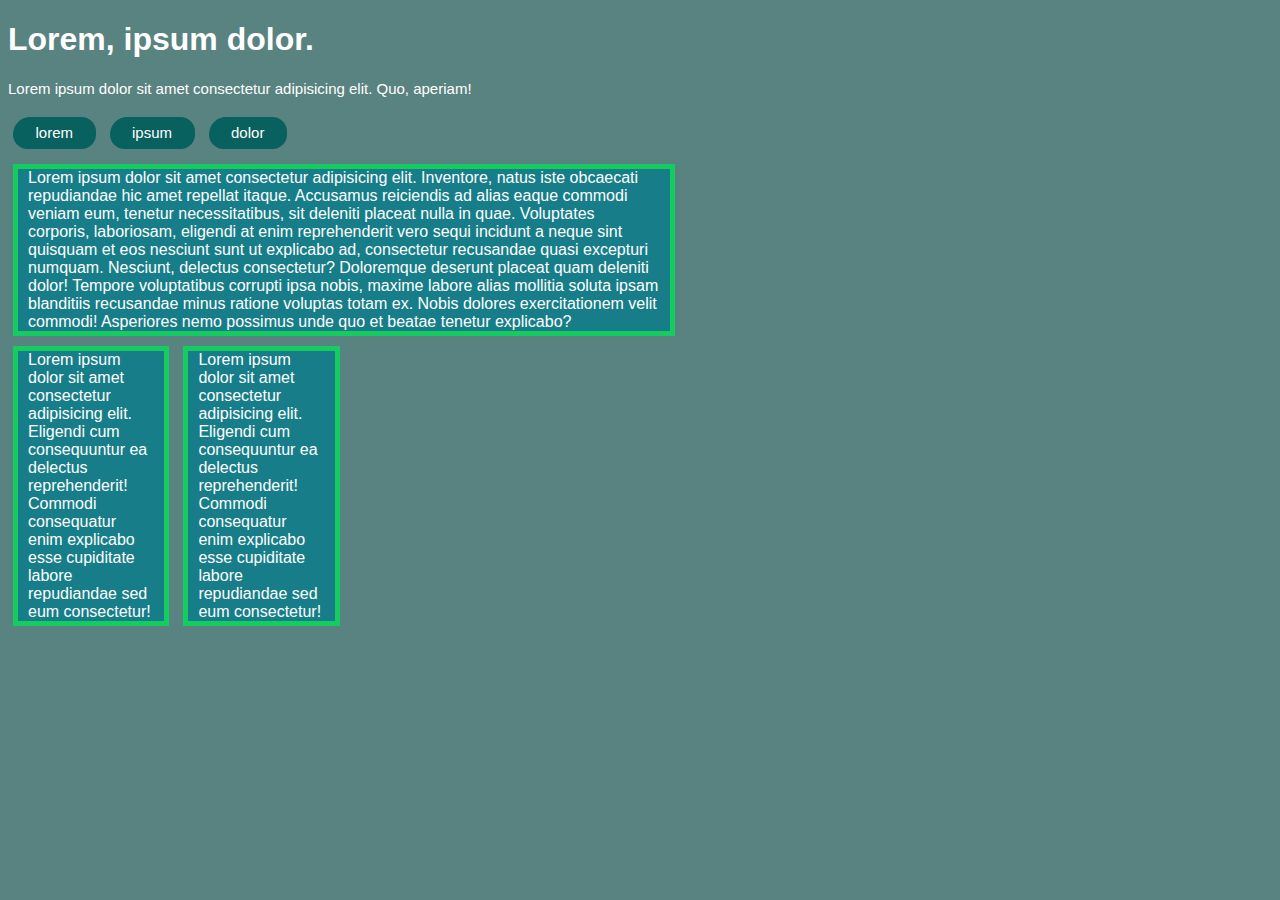
==== template.html @ 91d1e897 "Created Project" ====
<!DOCTYPE html>
<html lang="en">
<head>
    <meta charset="UTF-8">
    <meta http-equiv="X-UA-Compatible" content="IE=edge">
    <meta name="viewport" content="width=device-width, initial-scale=1.0">
    <title></title>
    <link rel="stylesheet" href="templates.css">
    <link rel="stylesheet" href="style.css">
</head>
<body>
    <h1>Lorem, ipsum dolor.</h1>
    <p>
        Lorem ipsum dolor sit amet consectetur adipisicing elit. Quo, aperiam!
    </p>
    <button class="button" type="button">lorem</button>
    <button class="button" type="button">ipsum</button>
    <button class="button" type="button">dolor</button><br>
    <div class="textarea" style="max-width: 50%;">Lorem ipsum dolor sit amet consectetur adipisicing elit. Inventore, natus iste obcaecati repudiandae hic amet repellat itaque. Accusamus reiciendis ad alias eaque commodi veniam eum, tenetur necessitatibus, sit deleniti placeat nulla in quae. Voluptates corporis, laboriosam, eligendi at enim reprehenderit vero sequi incidunt a neque sint quisquam et eos nesciunt sunt ut explicabo ad, consectetur recusandae quasi excepturi numquam. Nesciunt, delectus consectetur? Doloremque deserunt placeat quam deleniti dolor! Tempore voluptatibus corrupti ipsa nobis, maxime labore alias mollitia soluta ipsam blanditiis recusandae minus ratione voluptas totam ex. Nobis dolores exercitationem velit commodi! Asperiores nemo possimus unde quo et beatae tenetur explicabo?</div><br>
    <div class="textarea">Lorem ipsum dolor sit amet consectetur adipisicing elit. Eligendi cum consequuntur ea delectus reprehenderit! Commodi consequatur enim explicabo esse cupiditate labore repudiandae sed eum consectetur!</div>
    <div class="textarea">Lorem ipsum dolor sit amet consectetur adipisicing elit. Eligendi cum consequuntur ea delectus reprehenderit! Commodi consequatur enim explicabo esse cupiditate labore repudiandae sed eum consectetur!</div>
<script src="program.js">
    </script>
</body>
</html>
---- templates.css ----
html, body {
    background-color: var(--bgcolor);
}
p {
    color: var(--color);
    font-family: var(--fonttype);
    font-size: var(--fontsize);
}
h1 {
        color: var(--color);
        font-family: var(--fonttype);
}
.button {
    background-color: var(--buttoncolor);
    color: var(--color);
    font-family: var(--fonttype);
    outline: none;
    border: none;
    transition: transform 0.2s, box-shadow 0.2s;
    text-decoration: none;
    border-radius: 1.8em 1.5em 1.5em 1.5em;
    padding: 0.5em 1.5em;
    font-size: var(--fontsize);
    cursor: pointer;
    margin: 5px;
    margin-bottom: 10px;
    display: inline-block;
    width: fit-content;
}
.button:hover {
    transform: translateY(-3px);
    box-shadow: 0 3px 3px #00000040;
}
.button:active {
    transform: none;
    box-shadow: none;
}
.textarea {
    background-color: var(--textareacolor);
    color: var(--color);
    margin: auto;
    padding-left: 10px;
    padding-right: 10px;
    text-align: left;
    max-width: 10%;
    left: auto;
    border: 5px;
    border-color: var(--textbordercolor);
    border-style: solid;
    margin: 5px;
    font-family: var(--fonttype);
    display:inline-block;
}
input {
    border: none;
    background-color: var(--buttoncolor);
    color: var(--color);
}
---- style.css ----
html {
    --bgcolor: #598381;
    --color: #ffffff;
    --color2: #177E89;
    --buttoncolor: #08605F;
    --textareacolor: #177E89;
    --textbordercolor: #14CC60;
    --fonttype: Arial;
    --fontsize: 15px;
    
}
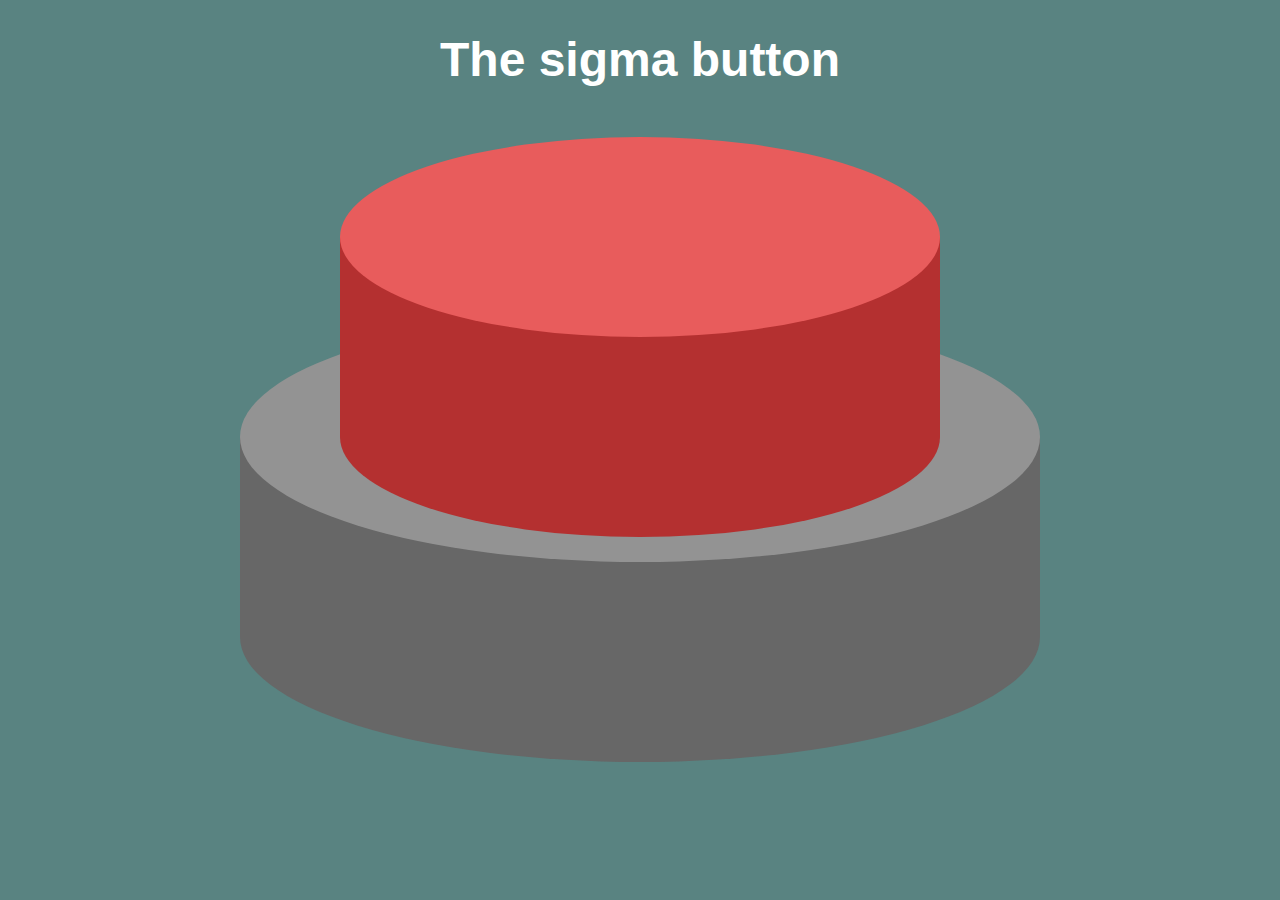
==== commit 750c9daf: "init" ====
--- a/template.html
+++ b/template.html
@@ -9,16 +9,23 @@
     <link rel="stylesheet" href="style.css">
 </head>
 <body>
-    <h1>Lorem, ipsum dolor.</h1>
-    <p>
-        Lorem ipsum dolor sit amet consectetur adipisicing elit. Quo, aperiam!
-    </p>
-    <button class="button" type="button">lorem</button>
-    <button class="button" type="button">ipsum</button>
-    <button class="button" type="button">dolor</button><br>
-    <div class="textarea" style="max-width: 50%;">Lorem ipsum dolor sit amet consectetur adipisicing elit. Inventore, natus iste obcaecati repudiandae hic amet repellat itaque. Accusamus reiciendis ad alias eaque commodi veniam eum, tenetur necessitatibus, sit deleniti placeat nulla in quae. Voluptates corporis, laboriosam, eligendi at enim reprehenderit vero sequi incidunt a neque sint quisquam et eos nesciunt sunt ut explicabo ad, consectetur recusandae quasi excepturi numquam. Nesciunt, delectus consectetur? Doloremque deserunt placeat quam deleniti dolor! Tempore voluptatibus corrupti ipsa nobis, maxime labore alias mollitia soluta ipsam blanditiis recusandae minus ratione voluptas totam ex. Nobis dolores exercitationem velit commodi! Asperiores nemo possimus unde quo et beatae tenetur explicabo?</div><br>
-    <div class="textarea">Lorem ipsum dolor sit amet consectetur adipisicing elit. Eligendi cum consequuntur ea delectus reprehenderit! Commodi consequatur enim explicabo esse cupiditate labore repudiandae sed eum consectetur!</div>
-    <div class="textarea">Lorem ipsum dolor sit amet consectetur adipisicing elit. Eligendi cum consequuntur ea delectus reprehenderit! Commodi consequatur enim explicabo esse cupiditate labore repudiandae sed eum consectetur!</div>
+    <h1>The sigma button</h1><br>
+    <svg width="800" height="650" viewBox="0 0 32 26" fill="none" xmlns="http://www.w3.org/2000/svg">
+        <ellipse id="Ellipse 4" cx="16" cy="20" rx="16" ry="5" fill="#676767"/>
+        <rect id="Rectangle 3" y="12" width="32" height="8" fill="#676767"/>
+        <ellipse id="Ellipse 3" cx="16" cy="12" rx="16" ry="5" fill="#939393"/>
+        <ellipse id="Ellipse 2" cx="16" cy="12" rx="12" ry="4" fill="#B43030"/>
+        <rect id="Rectangle 2" x="4" y="8" width="24" height="4" fill="#B43030"/>
+        <g id="g1">
+        <rect id="Rectangle 4" x="4" y="4" width="24" height="4" fill="#B43030"/>
+        <ellipse id="Ellipse 1" cx="16" cy="4" rx="12" ry="4" fill="#E85C5C"/>
+        </g>
+        </g>
+        </svg>
+        
+        
+        
+    
 <script src="program.js">
     </script>
 </body>
--- a/templates.css
+++ b/templates.css
@@ -9,6 +9,7 @@
 h1 {
         color: var(--color);
         font-family: var(--fonttype);
+        font-size: xxx-large;
 }
 .button {
     background-color: var(--buttoncolor);
--- a/style.css
+++ b/style.css
@@ -8,4 +8,16 @@
     --fonttype: Arial;
     --fontsize: 15px;
     
+}
+svg:hover #g1 {
+    transform: translateY(2%);
+}
+svg:active #g1 {
+    transform: translateY(14%);
+}
+svg #g1{
+    transition: 0.45s;
+}
+body {
+    text-align: center;
 }